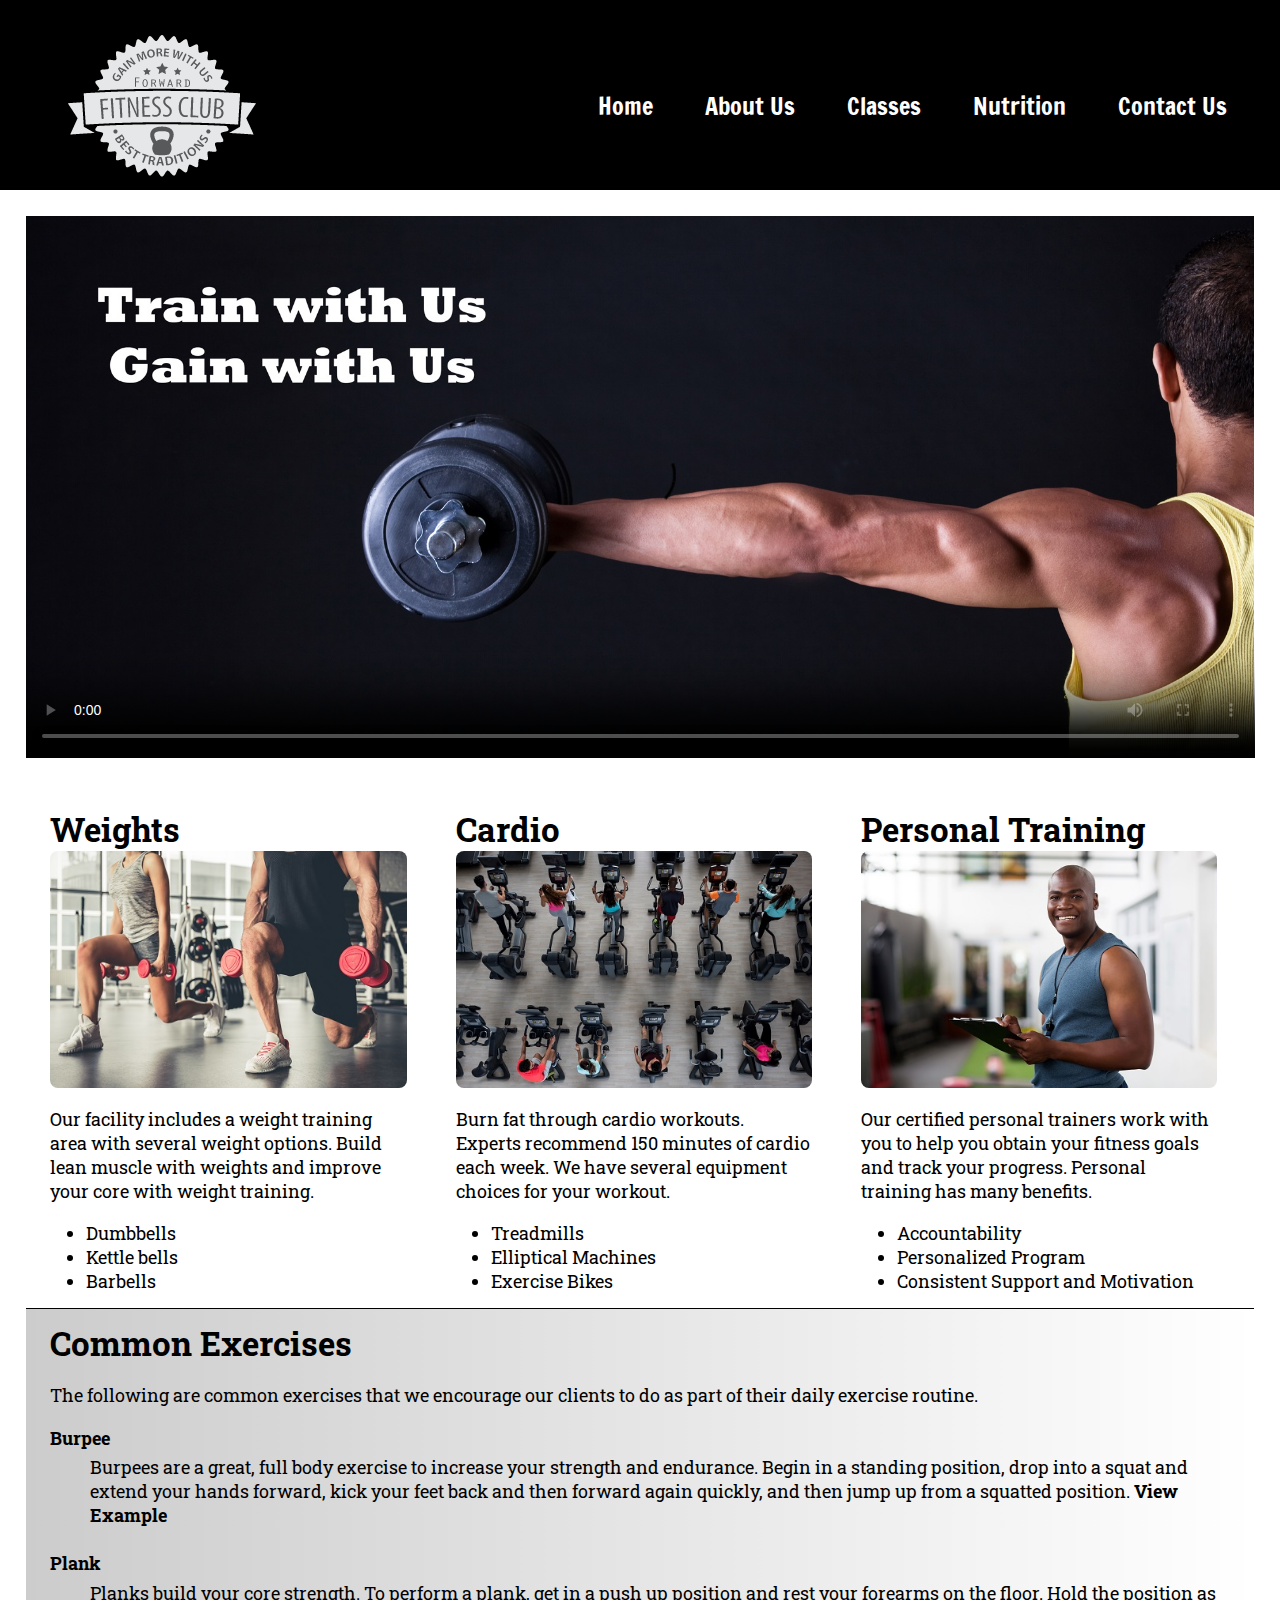
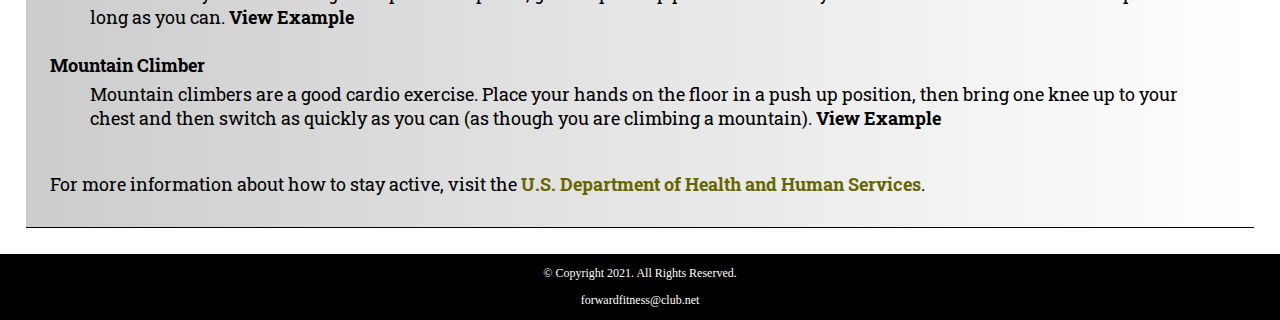
==== about.html @ ebf996e7 "Initial commit" ====
<!DOCTYPE html>
<!-- This website template was created by: Student's First Name Student's Last Name -->
<html lang="en">

<head>
	<title>Forward Fitness Club</title>
	<meta charset="utf-8">
	<link rel="stylesheet" href="css/styles.css">
	<meta name="viewport" content="width=device-width, initial-scale=1.0">
	<link href="https://fonts.googleapis.com/css?family=Francois+One|Roboto+Slab&display=swap" rel="stylesheet">
	<link rel="shortcut icon" href="images/favicon.ico">
	<link rel="icon" type="image/png" sizes="32x32" href="images/favicon-32.png">
	<link rel="apple-touch-icon" sizes="180x180" href="images/apple-touch-icon.png">
	<link rel="icon" sizes="192x192" href="images/android-chrome-192.png">
</head>

<body>

	<div id="container">

		<!--Mobile Nav -->
		<nav class="mobile-nav">
			<div id="menu-links">
				<a href="index.html">Home</a>
				<a href="about.html">About Us</a>
				<a href="classes.html">Classes</a>
				<a href="nutrition.html">Nutrition</a>
				<a href="contact.html">Contact Us</a>
			</div>
			<a class="menu-icon" onclick="hamburger()">
				<div>&#9776;</div>
			</a>
		</nav>

		<!-- Use the header area for the website name or logo -->
		<header id="ffc-logo">
			<a href="index.html"><img src="images/forward-fitness-logo.png" alt="Forward Fitness Club logo"></a>
		</header>

		<!--Tablet, Desktop Nav -->
		<nav class="tablet-desktop">
			<ul>
				<li><a href="index.html">Home</a></li>
				<li><a href="about.html">About Us</a></li>
				<li><a href="classes.html">Classes</a></li>
				<li><a href="nutrition.html">Nutrition</a></li>
				<li><a href="contact.html">Contact Us</a></li>
			</ul>
		</nav>

		<!-- Use the main area to add the main content of the webpage -->
		<main>
			<video controls poster="images/hero-image.jpg">
				<source src="media/ffc_video.mp4" type="video/mp4">
				<source src="media/ffc_video.webm" type="video/webm">
				<track src="media/captions.vtt" kind="captions" srclang="en" label="Captions">
				<track src="media/descriptions.vtt" kind="descriptions" srclang="en" label="English Descriptions">
				<p>Your browser does not support the video element</p>
			</video>


			<section id="weights">

				<h1>Weights</h1>
				<img src="images/people-with-weights.jpg" alt="Two people working out with a weight in each hand" class="round">
				<p>Our facility includes a weight training area with several weight options. Build lean muscle with weights and improve your core with weight training.</p>
				<ul class="tablet-desktop">
					<li>Dumbbells</li>
					<li>Kettle bells</li>
					<li>Barbells</li>
				</ul>

			</section>

			<section id="cardio">

				<h1>Cardio</h1>
				<img src="images/people-workingout-machines.jpg" alt="Cardio Equipment" class="round">
				<p>Burn fat through cardio workouts. Experts recommend 150 minutes of cardio each week. We have several equipment choices for your workout.</p>
				<ul class="tablet-desktop">
					<li>Treadmills</li>
					<li>Elliptical Machines</li>
					<li>Exercise Bikes</li>
				</ul>

			</section>

			<section id="training">

				<h1>Personal Training</h1>
				<img src="images/personal-trainer.jpg" alt="Personal Training" class="round">
				<p>Our certified personal trainers work with you to help you obtain your fitness goals and track your progress. Personal training has many benefits.</p>
				<ul class="tablet-desktop">
					<li>Accountability</li>
					<li>Personalized Program</li>
					<li>Consistent Support and Motivation</li>
				</ul>

			</section>

			<section id="exercises" class="tablet-desktop">

				<h1>Common Exercises</h1>
				<p>The following are common exercises that we encourage our clients to do as part of their daily exercise routine.</p>
				<dl>
					<dt>Burpee</dt>
					<dd>Burpees are a great, full body exercise to increase your strength and endurance. Begin in a standing position, drop into a squat and extend your hands forward, kick your feet back and then forward again quickly, and then jump up from
						a squatted position. <span class="viewex" onclick="burpees()">View Example</span></dd>

					<dt>Plank</dt>
					<dd>Planks build your core strength. To perform a plank, get in a push up position and rest your forearms on the floor. Hold the position as long as you can. <span class="viewex" onclick="plank()">View Example</span></dd>

					<dt>Mountain Climber</dt>
					<dd>Mountain climbers are a good cardio exercise. Place your hands on the floor in a push up position, then bring one knee up to your chest and then switch as quickly as you can (as though you are climbing a mountain). <span class="viewex"
							onclick="mountain()">View Example</span></dd>
				</dl>

				<video controls id="example">
					<source id="vid-src" src="vid" type="video/mp4">
					<track id="despsrc" src="des" kind="descriptions" srclang="en" label="English Descriptions">
					<p>Your browser dooes not suppor the video element.</p>
				</video>
				<p>For more information about how to stay active, visit the <a href="https://www.hhs.gov/fitness/be-active/index.html" target="_blank" class="external-link">U.S. Department of Health and Human Services</a>.</p>

			</section>

		</main>

		<!-- Use the footer area to add webpage footer content -->
		<footer>
			<p>&copy; Copyright 2021. All Rights Reserved.</p>
			<p><a href="mailto:forwardfitness@club.net">forwardfitness@club.net</a></p>
		</footer>

	</div>
	<script src="scripts/script.js"></script>
</body>

</html>
---- css/styles.css ----
/*
Author:
Date:
File Name: styles.css
*/
/* CSS Reset */
body, header, nav, main, footer, h1, div, img, ul, figure, figcaption, section,
article, aside, audio, video {
  margin: 0;
  padding: 0;
  border: 0;
}

/* Style rules for body and images */
body {
  background-color: #000;
}

img, video {
  max-width: 100%;
  display: block;
}

/* Style rule for box sizing applies to all elements */
* {
  box-sizing: border-box;
}

/* Style rules for mobile viewport */
/* Style rule for header */
header {
  top: 0;
  background-color: #000;
  height: 190px;
}

header img {
  margin: 0 auto;
}

/* Style rules for hamburger menu */
.mobile-nav a {
  color: #fff;
  font-family: "Francois One", sans-serif;
  text-align: center;
  font-size: 2em;
  text-decoration: none;
  padding: 3%;
  display: block;
}

.mobile-nav a.menu-icon {
  display: block;
  position: absolute;
  right: 0;
  top: 0;
}

/* Show mobile class, hide tablet-desktop class and menu-links id */
.mobile {
  display: block;
}

.tablet-desktop, #menu-links {
  display: none;
}

/* Style rules for main content */
main {
  background-color: #fff;
  padding: 2%;
  font-size: 1.15em;
  font-family: 'Roboto Slab', serif;
}

video {
  margin: 0 auto 4%;
}

.mobile h3 {
  text-shadow: 5px 5px 8px #ccc;
}

article {
  padding: 2%;
}

article h3 {
  text-align: center;
}

article img {
  margin: 0 auto;
}

article ul {
  margin-left: 10%;
}

article:nth-of-type(2) {
  background-color: rgba(204, 204, 204, 0.3);
}

.tel-link {
  background-color: #404040;
  padding: 2%;
  margin: 0 auto;
  width: 80%;
  text-align: center;
  border-radius: 5px;
}

.tel-link a {
  color: #fff;
  text-decoration: none;
  font-size: 1.5em;
  display: block;
}

.hours {
  margin-left: 10%;
}

.action {
  font-size: 1.35em;
  color: #666600;
  font-weight: bold;
  text-shadow: 5px 5px 8px #ccc;
}

.frame {
  position: relative;
  max-width: 450px;
  margin: 2% auto;
}

.pic-text {
  position: absolute;
  bottom: 0;
  background: rgba(0, 0, 0, 0.5);
  color: #fff;
  width: 100%;
  padding: 20px;
  text-align: center;
  font-family: Verdana, Arial, sans-serif;
  font-size: 1.5em;
  font-weight: bold;
}

#weights, #cardio, #training {
  margin: 0 2%;
}

.round {
  border-radius: 8px;
}

.external-link {
  color: #666600;
  font-weight: bold;
  text-decoration: none;
}

#contact {
  text-align: center;
}

#contact .contact-email-link {
  color: #666600;
  text-decoration: none;
}

.map {
  border: 2px solid #000;
  width: 95%;
  height: 50%;
}

#form {
  margin-top: 2%;
  background-color: #f2f2f2;
  padding: 2%;
}

#form h2 {
  text-align: center;
}

/* Style rules for form elements */
fieldset, input, select, textarea {
  margin-bottom: 2%;
}

fieldset legend {
  font-weight: bold;
  font-size: 1.25em;
}

label {
  display: block;
  padding-top: 3%;
}

form #submit {
  margin: 0 auto;
  border: none;
  display: block;
  padding: 2%;
  background-color: #b3b3b3;
  font-size: 1em;
  border-radius: 10px;
}

/* Style rules for footer content */
footer p {
  font-size: 0.75em;
  text-align: center;
  color: #fff;
  padding: 0 1em;
}

footer p a {
  color: #fff;
  text-decoration: none;
}

/* Media Query for Tablet Viewport */
@media screen and (min-width: 630px), print {

  /* Tablet Viewport: Show tablet-desktop class, hide mobile class */
  .tablet-desktop {
    display: block;
  }

  .mobile, .mobile-nav {
    display: none;
  }

  /* Tablet Viewport: Style rule for header */
  header {
    padding-bottom: 2%;
  }

  /* Tablet Viewport: Style rules for nav area */
  nav {
    padding: 1%;
    margin-bottom: 1%;
  }

  nav ul {
    list-style-type: none;
    text-align: center;
  }

  nav li {
    font-size: 1.5em;
    font-family: 'Francois One', sans-serif;
    display: inline-block;
    border-right: 1px solid #fff;
  }

  nav li:last-child {
    border-right: none;
  }

  nav li a {
    padding: 0.1em 0.75em;
    display: block;
    color: #fff;
    text-decoration: none;
  }

  /* Tablet Viewport: Style rules for main content area */
  main ul {
    margin: 0 0 4% 10%;
  }

  .grid {
    display: grid;
    grid-template-columns: auto auto auto;
    grid-gap: 20px;
  }

  .pic-text {
    font-size: 1em;
    padding: 10px;
  }

  aside {
    text-align: center;
    font-size: 1.25em;
    font-style: italic;
    font-weight: bold;
    padding: 2%;
    background-color: rgba(204, 204, 204, 0.5);
    box-shadow: 5px 5px 8px #000;
    text-shadow: 5px 5px 5px #b3b3b3;
    border-radius: 0 15px;
  }

  .grid-item4 {
    grid-column: 1 / span 3;
  }

  #exercises {
    border-top: 1px solid #000;
    border-bottom: 1px solid #000;
    background: linear-gradient(to right, #ccc, #fff);
    background-color: #f2f2f2;
    padding: 1% 2%;
  }

  #exercises dt {
    font-weight: bold;
  }

  #exercises dd {
    padding: 0.5% 1% 2% 0;
  }

  .viewex {
    font-weight: bold;
    cursor: pointer;
  }

  #example {
    display: none;
  }

  .tel-num {
    font-size: 1.25em;
  }

  .map {
    width: 600px;
    height: 450px;
  }

  /* Tablet Viewport: Style rules for table */
  table {
    border: 1px solid #000;
    border-collapse: collapse;
    margin: 0 auto;
    width: 100%;
  }

  caption {
    font-size: 1.5em;
    font-weight: bold;
    padding: 1%;
  }

  th, td {
    border: 1px solid #000;
    padding: 2%;
  }

  th {
    background-color: #000;
    color: #fff;
    font-size: 1.15em;
  }

  tr:nth-child(odd) {
    background-color: #ccc;
  }

  /* Tablet Viewport: Style rule for form element */
  form {
    width: 70%;
    margin: 0 auto;
  }

  /*Tablet Viewport: Animation */
  @-webkit-keyframes text-animation {
    0% {
      font-size: 1em;
    }

    50% {
      font-size: 2em;
    }

    100% {
      font-size: 1.35em;
    }
  }

  @keyframes text-animation {
    0% {
      font-size: 1em;
    }

    50% {
      font-size: 2em;
    }

    100% {
      font-size: 1.35em;
    }
  }

  figcaption {
    -webkit-animation-name: text-animation;
    animation-name: text-animation;
    -webkit-animation-delay: 3s;
    animation-delay: 3s;
    -webkit-animation-duration: 5s;
    animation-duration: 5s;
  }
}

/* Media Query for Desktop Viewport */
@media screen and (min-width: 1015px), print {

  /* Desktop Viewport: Style rule for header */
  header {
    width: 25%;
    float: left;
    padding-bottom: 0;
  }

  /* Desktop Viewport: Style rules for nav area */
  nav {
    float: right;
    width: 70%;
    margin: 4em 1em 0 0;
  }

  nav ul {
    text-align: right;
  }

  nav li {
    border: none;
  }

  nav li a {
    padding: 0.5em 1em;
  }

  nav li a:hover {
    color: #000;
    background-color: #fff;
    transform: scale(1.3);
  }

  /* Desktop Viewport: Style Rules for main content */
  main {
    clear: left;
  }

  main h1 {
    font-size: 1.8em;
  }

  article h3 {
    font-size: 1.75em;
  }

  .pic-text {
    font-size: 1.5em;
    padding: 20px;
  }

  .frame {
    opacity: 0.9;
  }

  .frame:hover {
    opacity: 1;
    box-shadow: 8px 8px 10px #808080;
    transform: translateY(10px);
  }

  #weights, #cardio, #training {
    width: 29%;
    float: left;
    margin: 0 2%;
  }

  #exercises {
    clear: left;
  }

  .offer:hover {
    transform: scale(1.25);
    cursor: pointer;
  }

  /* Desktop Viewport: Style rules for form elements */
  form {
    width: auto;
  }

  .form-grid {
    display: grid;
    grid-template-columns: auto auto auto;
    grid-gap: 20px;
  }

  .btn {
    grid-column: 1 / span 3;
  }
}

/* Media Query for Large Desktop Viewports */
@media screen and (min-width: 1921px) {
  #container {
    width: 1920px;
    margin: 0 auto;
  }

  table {
    width: 80%;
  }
}

/* Media Query for Print */
@media print {
  body {
    background-color: #fff;
    color: #000;
  }
}
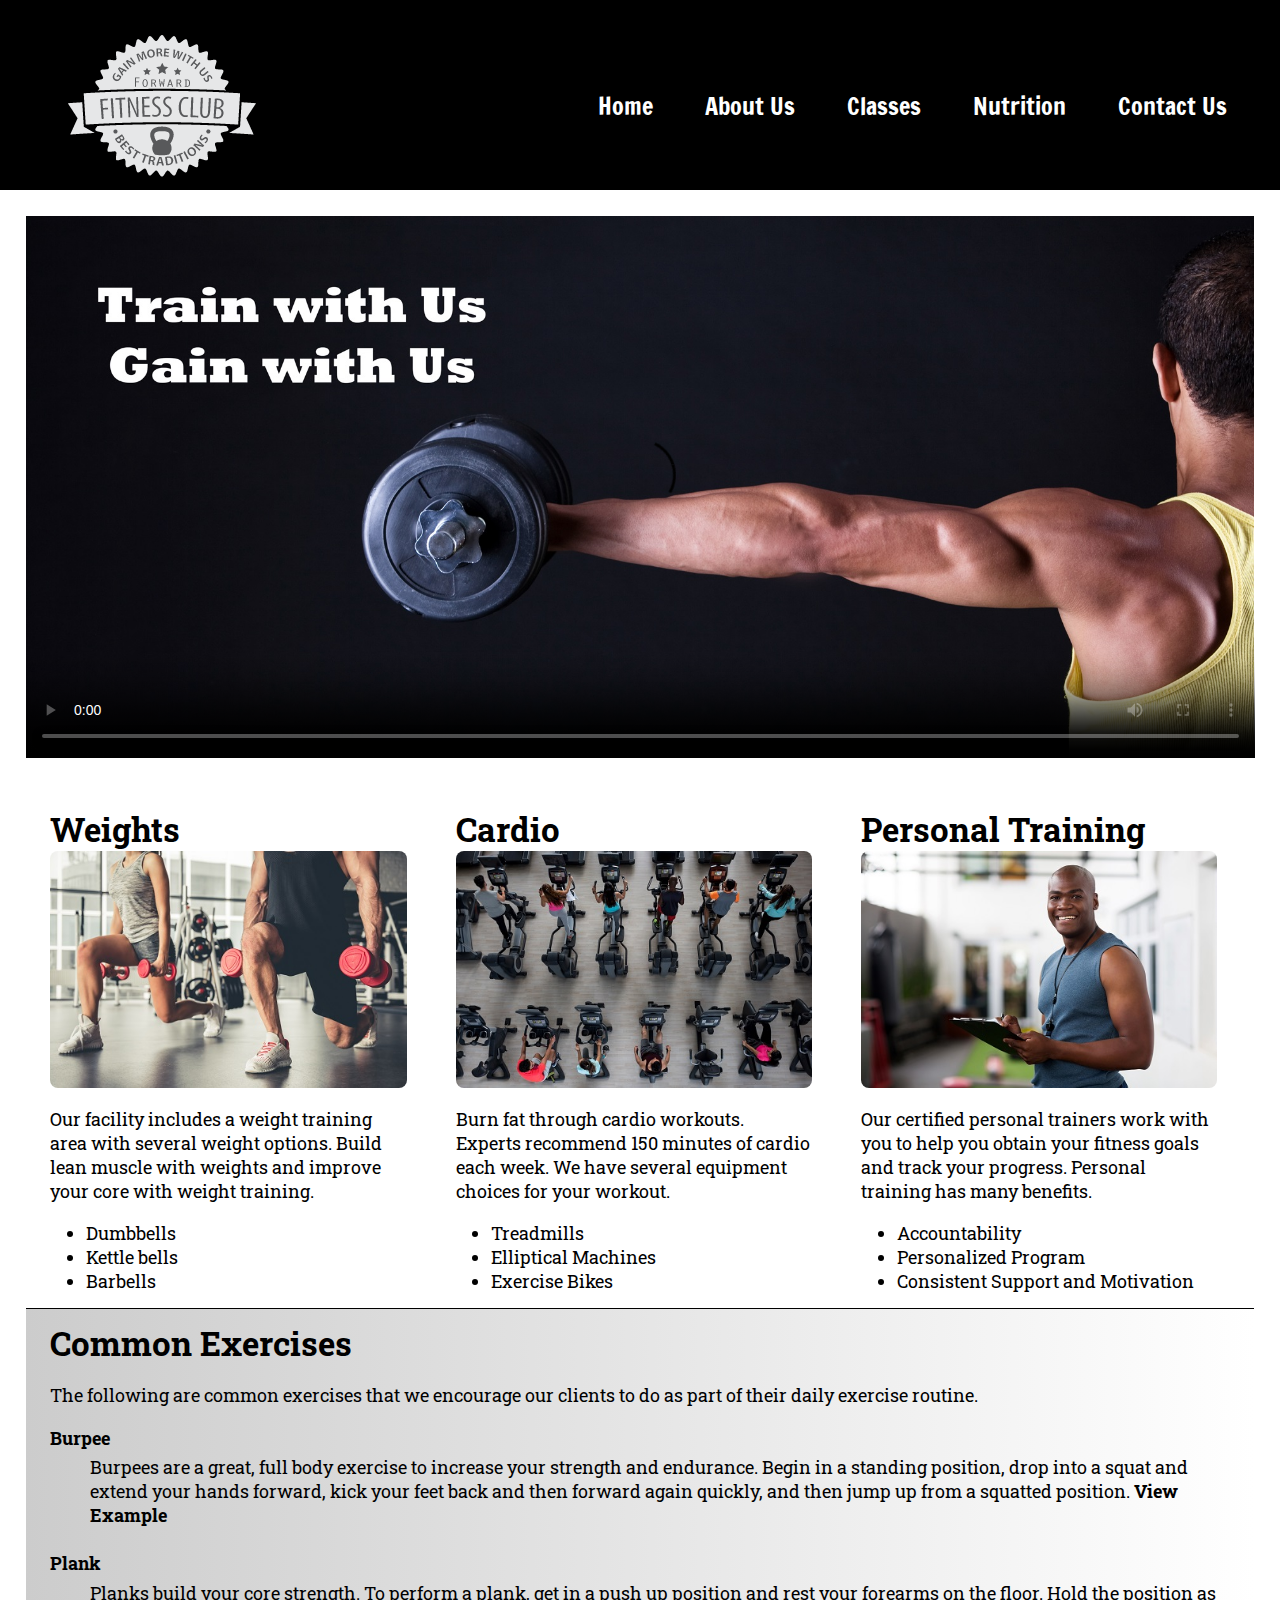
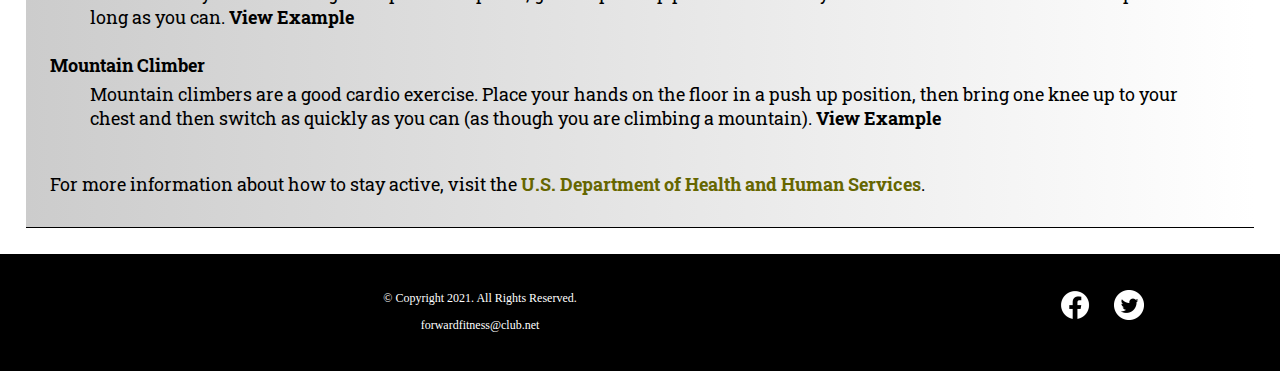
==== commit de7745ef: "completed till pg 594" ====
--- a/about.html
+++ b/about.html
@@ -1,12 +1,13 @@
 <!DOCTYPE html>
-<!-- This website template was created by: Student's First Name Student's Last Name -->
+<!-- This website template was created by: Brianna Heredia -->
 <html lang="en">
 
 <head>
-	<title>Forward Fitness Club</title>
+	<title>Fitness Equipment - Personal Training | Forward Fitness Club</title>
 	<meta charset="utf-8">
 	<link rel="stylesheet" href="css/styles.css">
 	<meta name="viewport" content="width=device-width, initial-scale=1.0">
+    <meta name="description" content="Forward Fitness Club has state-of-the-art fitness equipment and provides personal training."> 
 	<link href="https://fonts.googleapis.com/css?family=Francois+One|Roboto+Slab&display=swap" rel="stylesheet">
 	<link rel="shortcut icon" href="images/favicon.ico">
 	<link rel="icon" type="image/png" sizes="32x32" href="images/favicon-32.png">
@@ -128,9 +129,18 @@
 
 		<!-- Use the footer area to add webpage footer content -->
 		<footer>
-			<p>&copy; Copyright 2021. All Rights Reserved.</p>
-			<p><a href="mailto:forwardfitness@club.net">forwardfitness@club.net</a></p>
+            
+            <div class="copyright">
+                <p>&copy; Copyright 2021. All Rights Reserved.</p>
+                <p><a href="mailto:forwardfitness@club.net">forwardfitness@club.net</a></p>
+            </div>
+            
+            <div class="social">
+                <a href="https://www.facebook.com/fwdfitclub" target="_blank"><img src="images/facebook-logo.png" alt="black and white Facebook logo"></a>
+                <a href="https://twitter.com/fwdfitclub" target="_blank"><img src="images/twitter-logo.png" alt="black and white Twitter logo."></a>
+            </div>
 		</footer>
+
 
 	</div>
 	<script src="scripts/script.js"></script>
--- a/css/styles.css
+++ b/css/styles.css
@@ -1,6 +1,6 @@
 /*
-Author:
-Date:
+Author: Brianna Heredia
+Date: Sept 26 2023
 File Name: styles.css
 */
 /* CSS Reset */
@@ -212,16 +212,29 @@
 }
 
 /* Style rules for footer content */
-footer p {
+footer .copyright {
   font-size: 0.75em;
   text-align: center;
   color: #fff;
-  padding: 0 1em;
+  padding: 2% 4%;
+    float: left;
+    width: 75%;
 }
 
 footer p a {
   color: #fff;
   text-decoration: none;
+}
+
+.social {
+    float: right;
+    width: 20%;
+    padding: 2%;
+}
+
+.social img {
+    display: inline-block;
+    padding: 5%;
 }
 
 /* Media Query for Tablet Viewport */
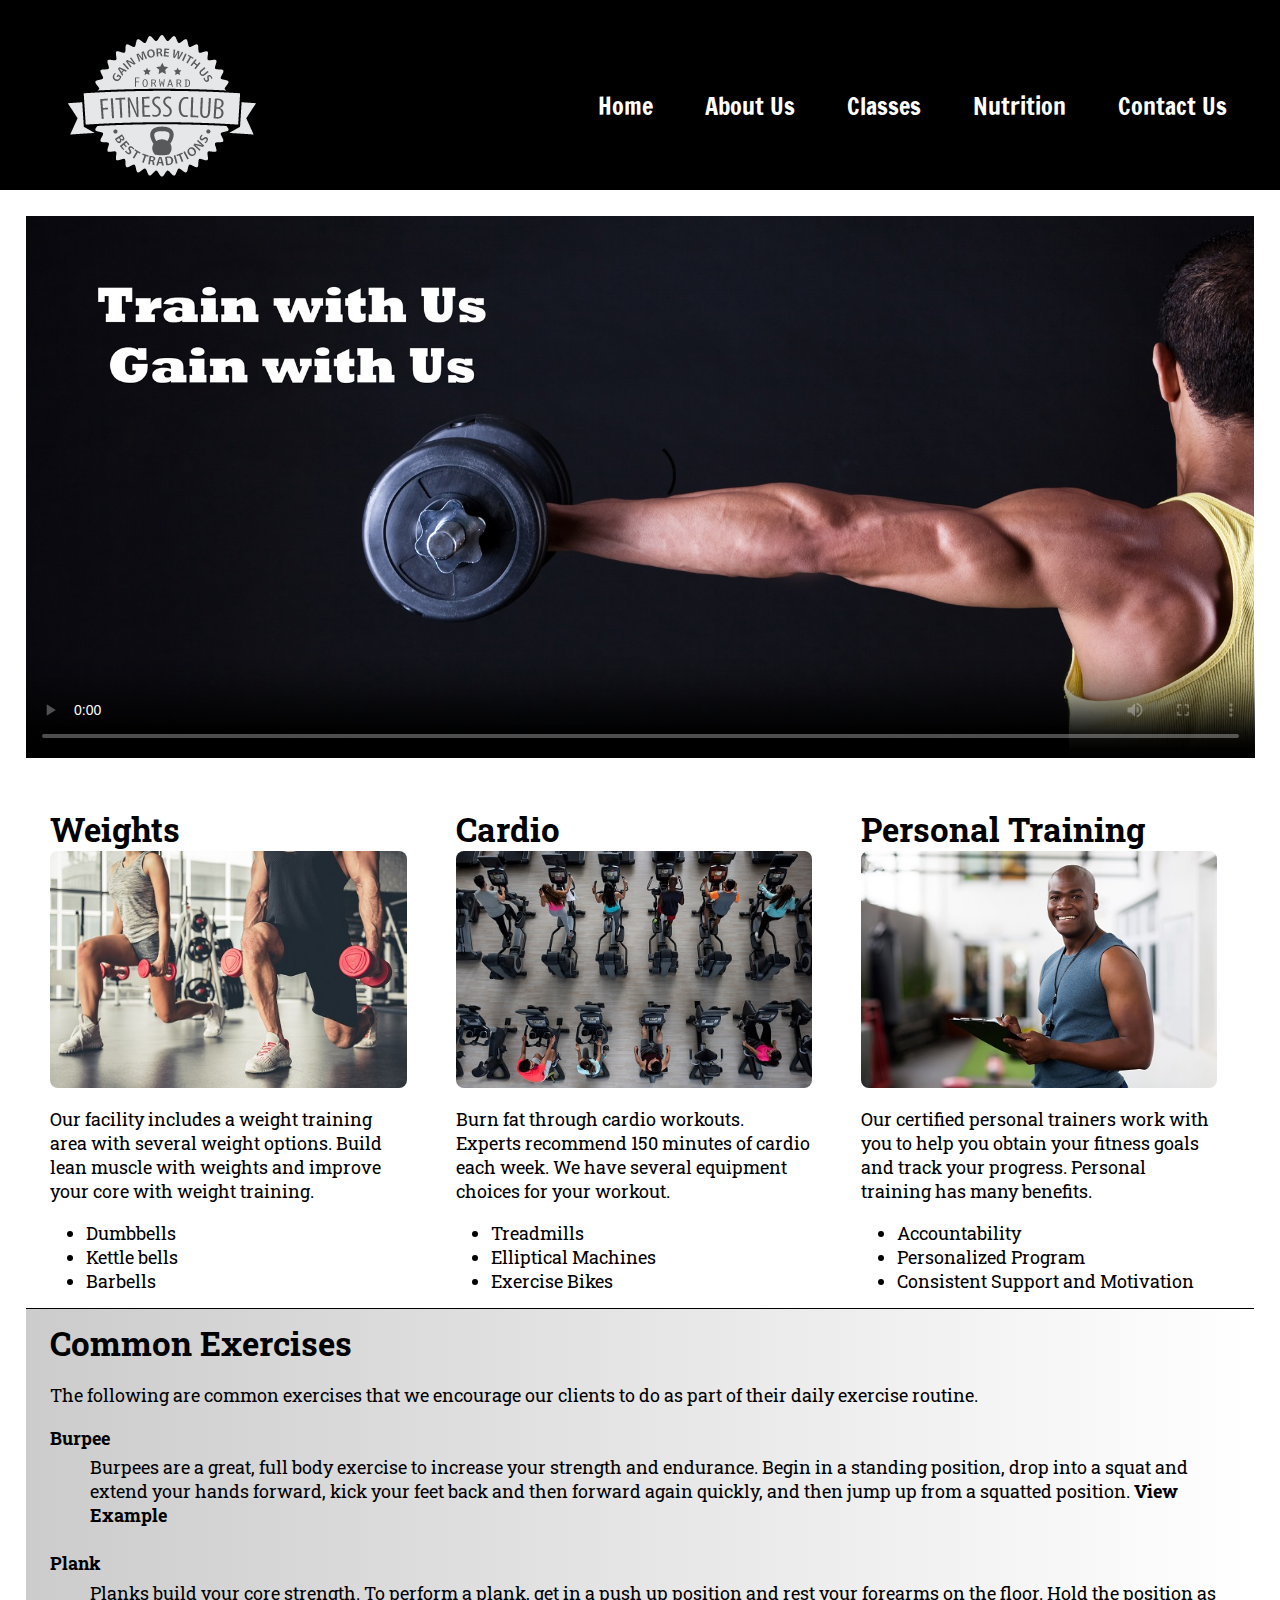
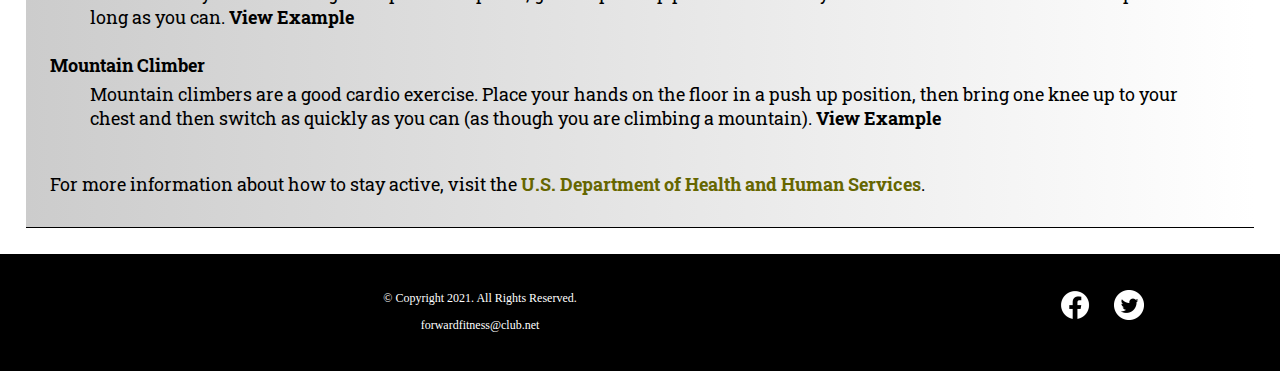
==== commit 89f9f86a: "Heredia_CH11Notes_V1" ====
--- a/about.html
+++ b/about.html
@@ -5,7 +5,7 @@
 <head>
 	<title>Fitness Equipment - Personal Training | Forward Fitness Club</title>
 	<meta charset="utf-8">
-	<link rel="stylesheet" href="css/styles.css">
+	<link rel="stylesheet" href="css/styles.min.css">
 	<meta name="viewport" content="width=device-width, initial-scale=1.0">
     <meta name="description" content="Forward Fitness Club has state-of-the-art fitness equipment and provides personal training."> 
 	<link href="https://fonts.googleapis.com/css?family=Francois+One|Roboto+Slab&display=swap" rel="stylesheet">
@@ -16,6 +16,9 @@
 </head>
 
 <body>
+    
+    <!-- Skip to Content Link -->
+    <a class="skip" href="#content">Skip to Content</a>
 
 	<div id="container">
 
@@ -50,7 +53,7 @@
 		</nav>
 
 		<!-- Use the main area to add the main content of the webpage -->
-		<main>
+		<main id="content">
 			<video controls poster="images/hero-image.jpg">
 				<source src="media/ffc_video.mp4" type="video/mp4">
 				<source src="media/ffc_video.webm" type="video/webm">
--- a/css/styles.min.css
+++ b/css/styles.min.css
@@ -0,0 +1 @@
+body,header,nav,main,footer,h1,div,img,ul,figure,figcaption,section,article,aside,audio,video{margin:0;padding:0;border:0}body{background-color:#000}img,video{max-width:100%;display:block}*{box-sizing:border-box}.skip{position:absolute;left:-999px}.skip:focus{color:#000;background-color:#fff;text-decoration:none;padding:.5%;top:auto;left:auto;right:1px;z-index:1}header{top:0;background-color:#000;height:190px}header img{margin:0 auto}.mobile-nav a{color:#fff;font-family:"Francois One",sans-serif;text-align:center;font-size:2em;text-decoration:none;padding:3%;display:block}.mobile-nav a.menu-icon{display:block;position:absolute;right:0;top:0}.mobile{display:block}.tablet-desktop,#menu-links{display:none}main{background-color:#fff;padding:2%;font-size:1.15em;font-family:'Roboto Slab',serif}video{margin:0 auto 4%}.mobile h3{text-shadow:5px 5px 8px #ccc}article{padding:2%}article h3{text-align:center}article img{margin:0 auto}article ul{margin-left:10%}article:nth-of-type(2){background-color:rgba(204,204,204,.3)}.tel-link{background-color:#404040;padding:2%;margin:0 auto;width:80%;text-align:center;border-radius:5px}.tel-link a{color:#fff;text-decoration:none;font-size:1.5em;display:block}.hours{margin-left:10%}.action{font-size:1.35em;color:#660;font-weight:700;text-shadow:5px 5px 8px #ccc}.frame{position:relative;max-width:450px;margin:2% auto}.pic-text{position:absolute;bottom:0;background:rgba(0,0,0,.5);color:#fff;width:100%;padding:20px;text-align:center;font-family:Verdana,Arial,sans-serif;font-size:1.5em;font-weight:700}#weights,#cardio,#training{margin:0 2%}.round{border-radius:8px}.external-link{color:#660;font-weight:700;text-decoration:none}#contact{text-align:center}#contact .contact-email-link{color:#660;text-decoration:none}.map{border:2px solid #000;width:95%;height:50%}#form{margin-top:2%;background-color:#f2f2f2;padding:2%}#form h2{text-align:center}fieldset,input,select,textarea{margin-bottom:2%}fieldset legend{font-weight:700;font-size:1.25em}label{display:block;padding-top:3%}form #submit{margin:0 auto;border:none;display:block;padding:2%;background-color:#b3b3b3;font-size:1em;border-radius:10px}footer .copyright{font-size:.75em;text-align:center;color:#fff;padding:2% 4%;float:left;width:75%}footer p a{color:#fff;text-decoration:none}.social{float:right;width:20%;padding:2%}.social img{display:inline-block;padding:5%}@media screen and (min-width:630px),print{.tablet-desktop{display:block}.mobile,.mobile-nav{display:none}header{padding-bottom:2%}nav{padding:1%;margin-bottom:1%}nav ul{list-style-type:none;text-align:center}nav li{font-size:1.5em;font-family:'Francois One',sans-serif;display:inline-block;border-right:1px solid #fff}nav li:last-child{border-right:none}nav li a{padding:.1em .75em;display:block;color:#fff;text-decoration:none}main ul{margin:0 0 4% 10%}.grid{display:grid;grid-template-columns:auto auto auto;grid-gap:20px}.pic-text{font-size:1em;padding:10px}aside{text-align:center;font-size:1.25em;font-style:italic;font-weight:700;padding:2%;background-color:rgba(204,204,204,.5);box-shadow:5px 5px 8px #000;text-shadow:5px 5px 5px #b3b3b3;border-radius:0 15px}.grid-item4{grid-column:1 / span 3}#exercises{border-top:1px solid #000;border-bottom:1px solid #000;background:linear-gradient(to right,#ccc,#fff);background-color:#f2f2f2;padding:1% 2%}#exercises dt{font-weight:700}#exercises dd{padding:.5% 1% 2% 0}.viewex{font-weight:700;cursor:pointer}#example{display:none}.tel-num{font-size:1.25em}.map{width:600px;height:450px}table{border:1px solid #000;border-collapse:collapse;margin:0 auto;width:100%}caption{font-size:1.5em;font-weight:700;padding:1%}th,td{border:1px solid #000;padding:2%}th{background-color:#000;color:#fff;font-size:1.15em}tr:nth-child(odd){background-color:#ccc}form{width:70%;margin:0 auto}@-webkit-keyframes text-animation{0%{font-size:1em}50%{font-size:2em}100%{font-size:1.35em}}@keyframes text-animation{0%{font-size:1em}50%{font-size:2em}100%{font-size:1.35em}}figcaption{-webkit-animation-name:text-animation;animation-name:text-animation;-webkit-animation-delay:3s;animation-delay:3s;-webkit-animation-duration:5s;animation-duration:5s}}@media screen and (min-width:1015px),print{header{width:25%;float:left;padding-bottom:0}nav{float:right;width:70%;margin:4em 1em 0 0}nav ul{text-align:right}nav li{border:none}nav li a{padding:.5em 1em}nav li a:hover{color:#000;background-color:#fff;transform:scale(1.3)}main{clear:left}main h1{font-size:1.8em}article h3{font-size:1.75em}.pic-text{font-size:1.5em;padding:20px}.frame{opacity:.9}.frame:hover{opacity:1;box-shadow:8px 8px 10px gray;transform:translateY(10px)}#weights,#cardio,#training{width:29%;float:left;margin:0 2%}#exercises{clear:left}.offer:hover{transform:scale(1.25);cursor:pointer}form{width:auto}.form-grid{display:grid;grid-template-columns:auto auto auto;grid-gap:20px}.btn{grid-column:1 / span 3}}@media screen and (min-width:1921px){#container{width:1920px;margin:0 auto}table{width:80%}}@media print{body{background-color:#fff;color:#000}}